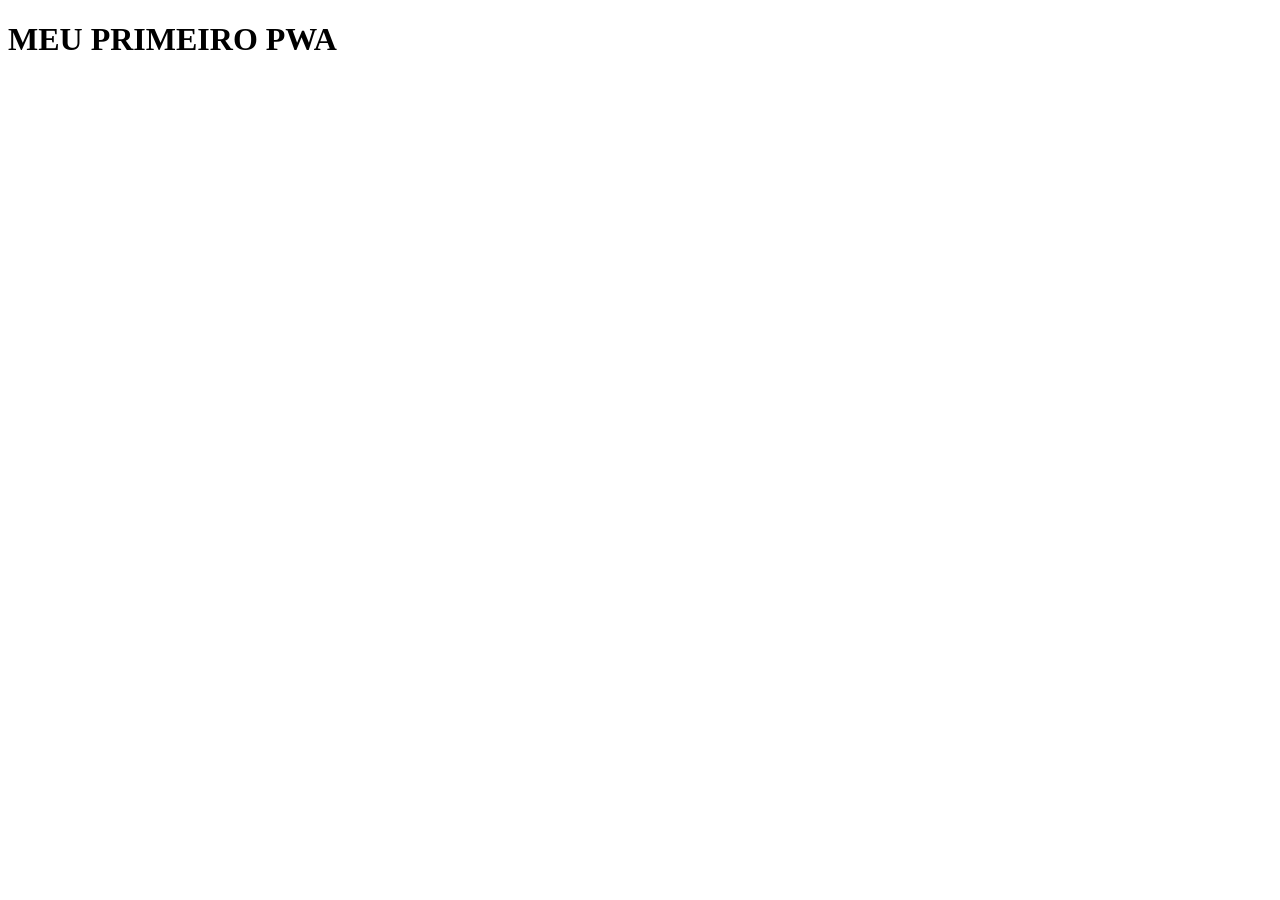
==== index.html @ 6e468fcb "Iniciando o PWA" ====
<!DOCTYPE html>
<html lang="en">
<head>
    <meta charset="UTF-8">
    <meta name="viewport" content="width=device-width, initial-scale=1.0">
    <title>Document</title>
</head>
<body>
    <h1>MEU PRIMEIRO PWA</h1>    
</body>
</html>
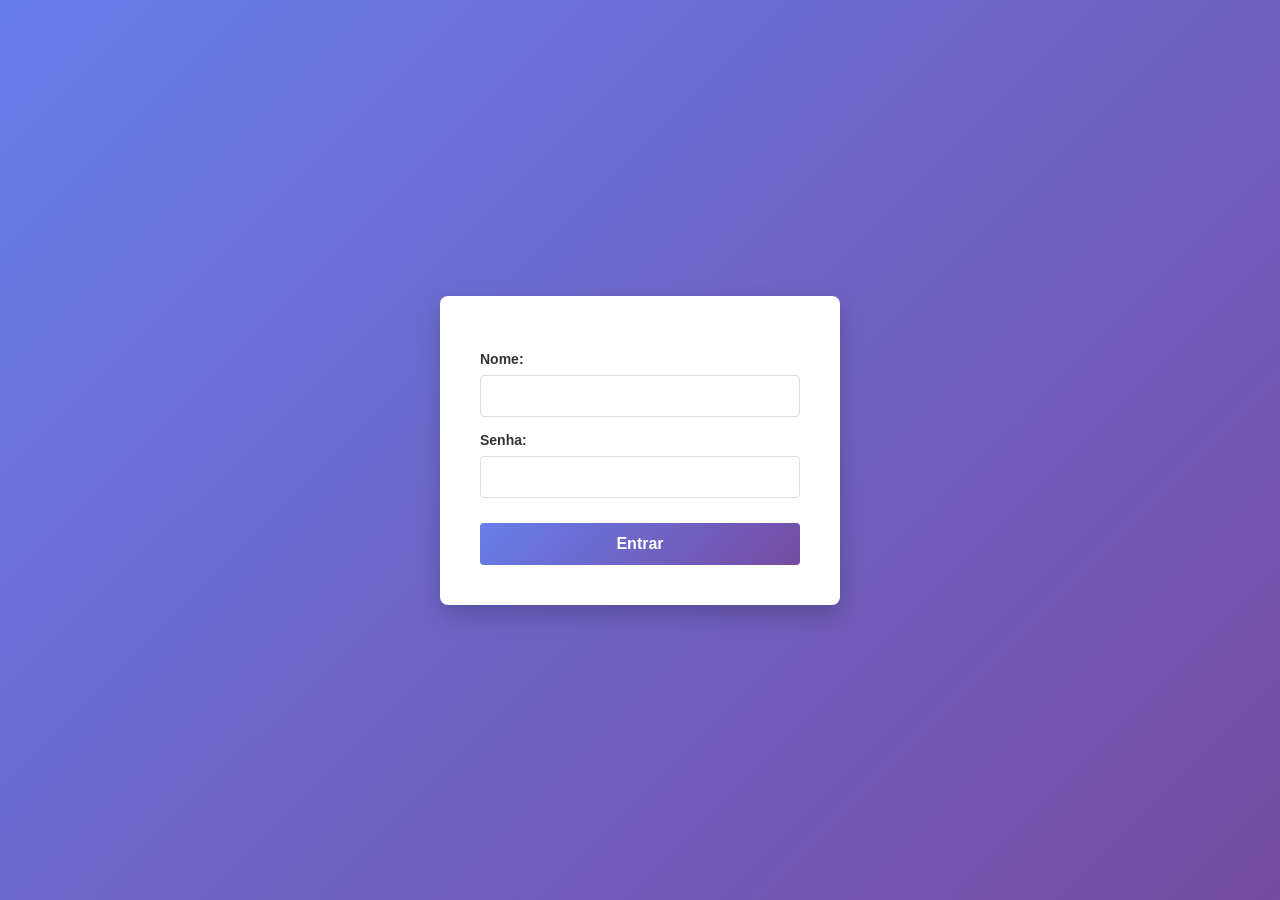
==== commit 696144b9: "Meu Primeiro PWA" ====
--- a/index.html
+++ b/index.html
@@ -3,9 +3,24 @@
 <head>
     <meta charset="UTF-8">
     <meta name="viewport" content="width=device-width, initial-scale=1.0">
-    <title>Document</title>
+    <title>Aula PWA</title>
+    <meta name="theme-color" content="#2a9d8f">
+    <meta name="mobile-web-app-capable" content="yes">
+    <link rel="icon" href="icons/icon-192.png" sizes="192x192" type="image/png">
+    <link rel="manifest" href="manifest.json">
+    <link rel="stylesheet" href="css/style.css">
+    <script src="main.js" type="module" defer></script>
 </head>
 <body>
-    <h1>MEU PRIMEIRO PWA</h1>    
+    <form id="formLogin">
+        <label for="nome">Nome:</label>
+        <input type="text" id="nome" name="nome" required>
+        <br>
+        <label for="senha">Senha:</label>
+        <input type="password" id="senha" name="senha" required>
+        <br>
+        <button type="submit">Entrar</button>
+    </form>
+
 </body>
 </html>
--- a/css/style.css
+++ b/css/style.css
@@ -0,0 +1,76 @@
+/* Reset e estilos gerais */
+* {
+    margin: 0;
+    padding: 0;
+    box-sizing: border-box;
+}
+
+body {
+    font-family: 'Arial', sans-serif;
+    background: linear-gradient(135deg, #667eea 0%, #764ba2 100%);
+    display: flex;
+    justify-content: center;
+    align-items: center;
+    min-height: 100vh;
+    padding: 20px;
+}
+
+/* Estilo do formulário */
+#formLogin {
+    background-color: white;
+    padding: 40px;
+    border-radius: 8px;
+    box-shadow: 0 10px 25px rgba(0, 0, 0, 0.2);
+    width: 100%;
+    max-width: 400px;
+}
+
+/* Estilo dos labels */
+#formLogin label {
+    display: block;
+    margin-top: 15px;
+    margin-bottom: 8px;
+    color: #333;
+    font-weight: bold;
+    font-size: 14px;
+}
+
+/* Estilo dos inputs */
+#formLogin input {
+    width: 100%;
+    padding: 12px;
+    border: 1px solid #ddd;
+    border-radius: 4px;
+    font-size: 14px;
+    transition: border-color 0.3s ease;
+}
+
+#formLogin input:focus {
+    outline: none;
+    border-color: #667eea;
+    box-shadow: 0 0 5px rgba(102, 126, 234, 0.5);
+}
+
+/* Estilo do botão */
+#formLogin button {
+    width: 100%;
+    padding: 12px;
+    margin-top: 25px;
+    background: linear-gradient(135deg, #667eea 0%, #764ba2 100%);
+    color: white;
+    border: none;
+    border-radius: 4px;
+    font-size: 16px;
+    font-weight: bold;
+    cursor: pointer;
+    transition: transform 0.2s ease, box-shadow 0.2s ease;
+}
+
+#formLogin button:hover {
+    transform: translateY(-2px);
+    box-shadow: 0 5px 15px rgba(102, 126, 234, 0.4);
+}
+
+#formLogin button:active {
+    transform: translateY(0);
+}
